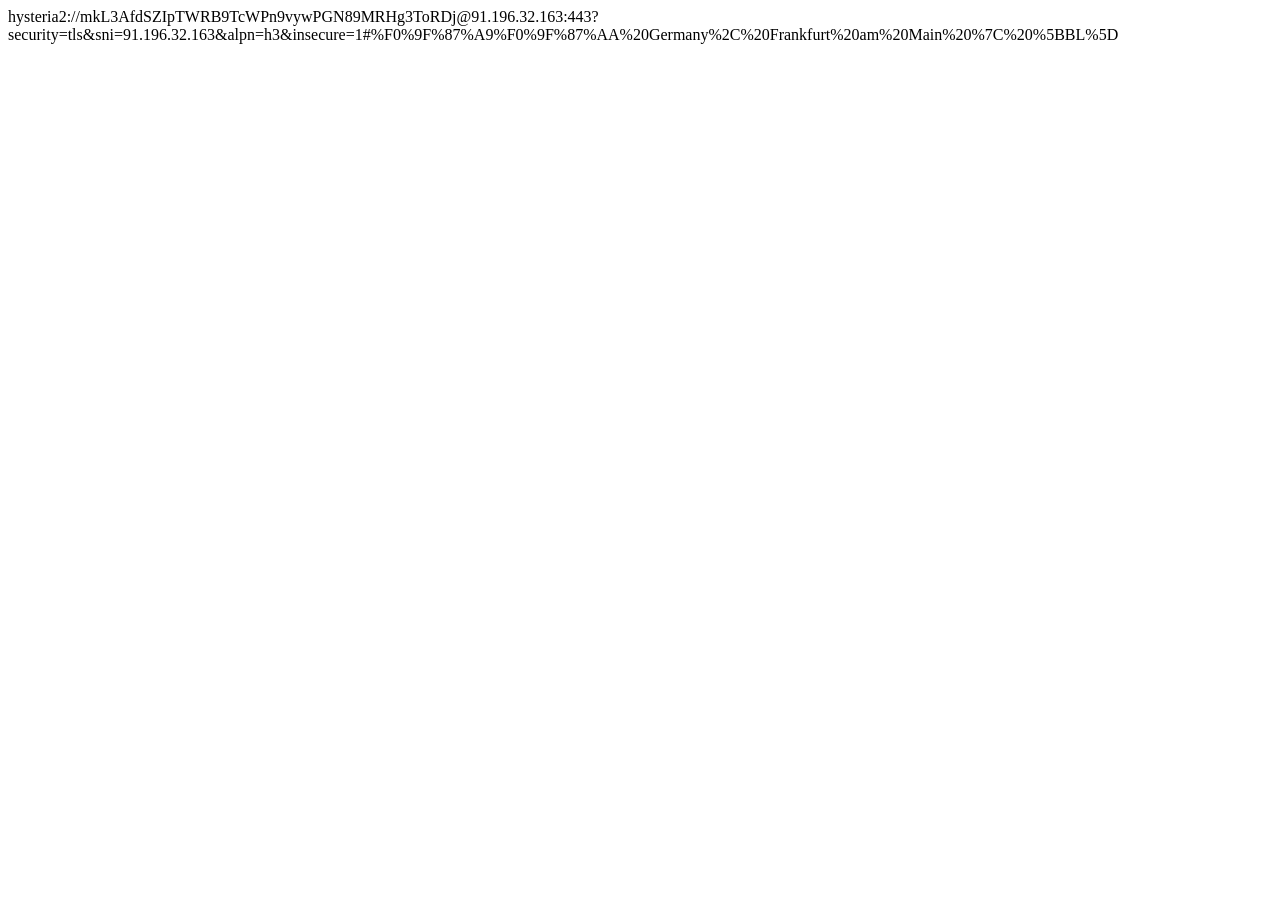
==== index.html @ 65f295ba "Initial commit with CI/CD" ====
<!DOCTYPE html>
<html lang="en">

<head>
    <meta charset="UTF-8">
    <meta name="viewport" content="width=device-width, initial-scale=1.0">
    <title>Document</title>
</head>

<body>
    hysteria2://mkL3AfdSZIpTWRB9TcWPn9vywPGN89MRHg3ToRDj@91.196.32.163:443?security=tls&sni=91.196.32.163&alpn=h3&insecure=1#%F0%9F%87%A9%F0%9F%87%AA%20Germany%2C%20Frankfurt%20am%20Main%20%7C%20%5BBL%5D
</body>

</html>
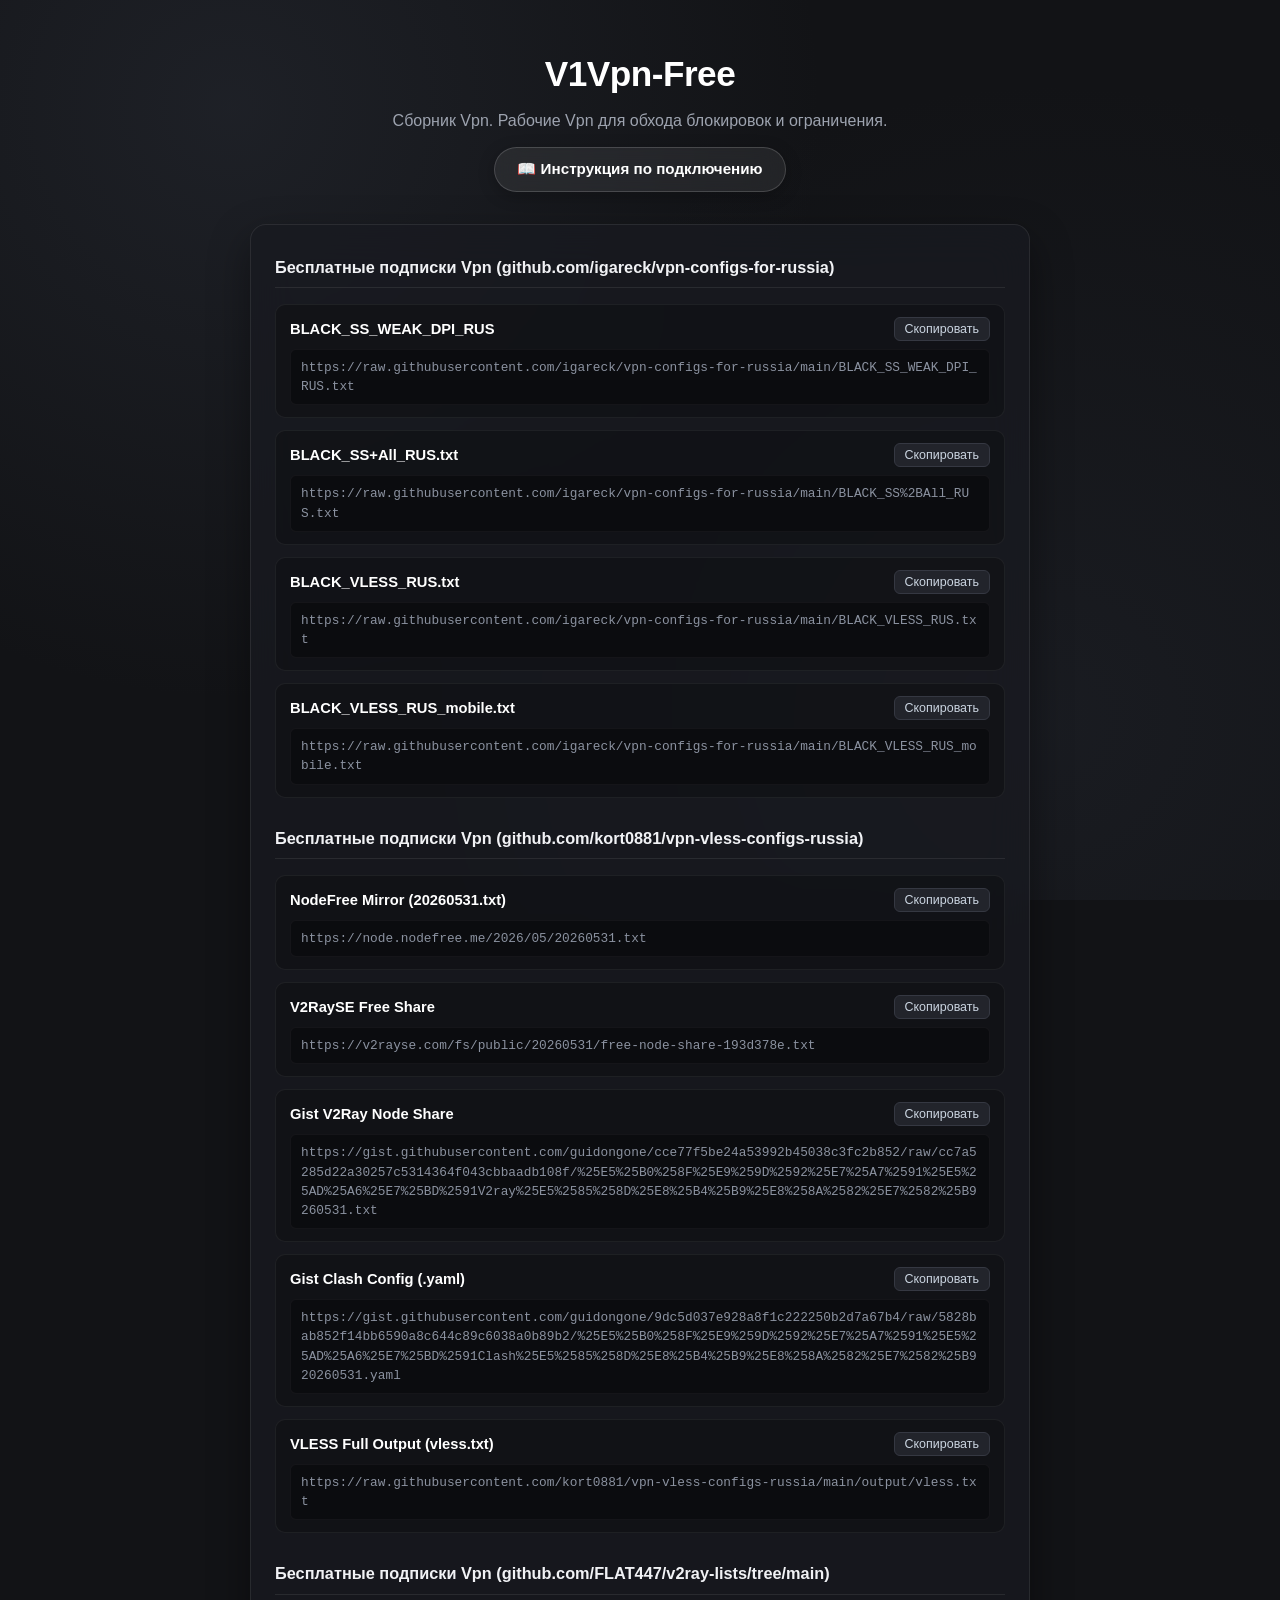
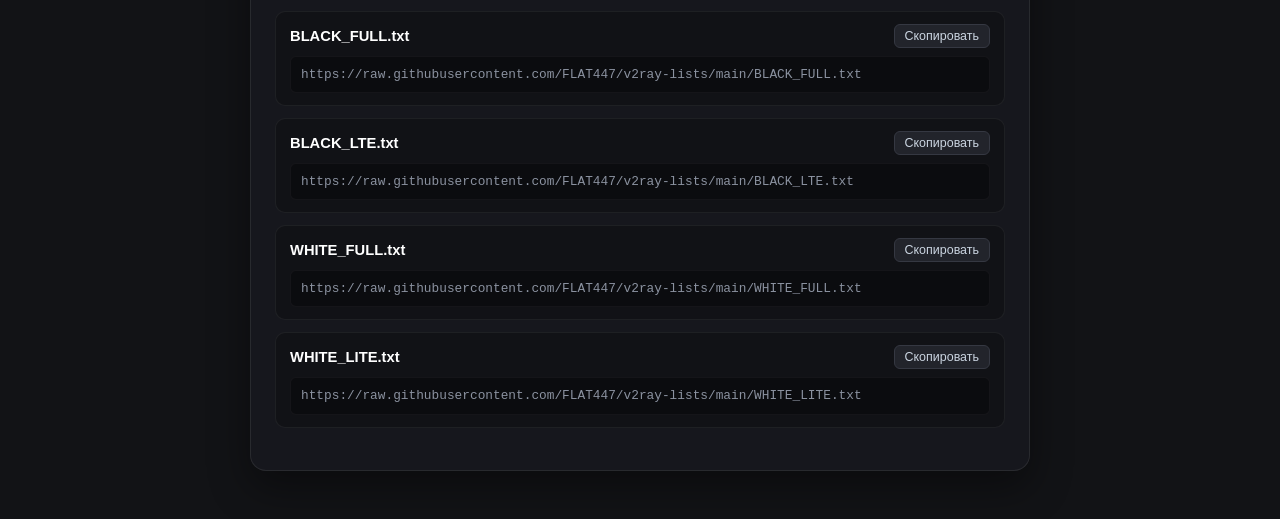
==== commit f53f9b8b: "global update" ====
--- a/index.html
+++ b/index.html
@@ -1,14 +1,80 @@
 <!DOCTYPE html>
-<html lang="en">
-
+<html lang="ru">
 <head>
     <meta charset="UTF-8">
     <meta name="viewport" content="width=device-width, initial-scale=1.0">
-    <title>Document</title>
+    <title>V1Vpn - Free</title>
+    <link rel="stylesheet" href="static/css/style.css">
 </head>
+<body>
+    <div class="container">
+        <div class="header">
+            <h1 class="title">V1Vpn-Free</h1>
+            <p class="subtitle">Сборник Vpn. Рабочие Vpn для обхода блокировок и ограничения.</p>
+            <a href="guide.html" class="guide-banner-btn">📖 Инструкция по подключению</a>
+        </div>
+        <div class="sub-key">
+            <h4>Бесплатные подписки Vpn (github.com/igareck/vpn-configs-for-russia)</h4>
 
-<body>
-    hysteria2://mkL3AfdSZIpTWRB9TcWPn9vywPGN89MRHg3ToRDj@91.196.32.163:443?security=tls&sni=91.196.32.163&alpn=h3&insecure=1#%F0%9F%87%A9%F0%9F%87%AA%20Germany%2C%20Frankfurt%20am%20Main%20%7C%20%5BBL%5D
+            <div class="sub-item">
+                <div class="sub-info"><span class="sub-name">BLACK_SS_WEAK_DPI_RUS</span><button class="copy-btn" onclick="copyUrl(this)">Скопировать</button></div>
+                <div class="sub-url">https://raw.githubusercontent.com/igareck/vpn-configs-for-russia/main/BLACK_SS_WEAK_DPI_RUS.txt</div>
+            </div>
+            <div class="sub-item">
+                <div class="sub-info"><span class="sub-name">BLACK_SS+All_RUS.txt</span><button class="copy-btn" onclick="copyUrl(this)">Скопировать</button></div>
+                <div class="sub-url">https://raw.githubusercontent.com/igareck/vpn-configs-for-russia/main/BLACK_SS%2BAll_RUS.txt</div>
+            </div>
+            <div class="sub-item">
+                <div class="sub-info"><span class="sub-name">BLACK_VLESS_RUS.txt</span><button class="copy-btn" onclick="copyUrl(this)">Скопировать</button></div>
+                <div class="sub-url">https://raw.githubusercontent.com/igareck/vpn-configs-for-russia/main/BLACK_VLESS_RUS.txt</div>
+            </div>
+            <div class="sub-item">
+                <div class="sub-info"><span class="sub-name">BLACK_VLESS_RUS_mobile.txt</span><button class="copy-btn" onclick="copyUrl(this)">Скопировать</button></div>
+                <div class="sub-url">https://raw.githubusercontent.com/igareck/vpn-configs-for-russia/main/BLACK_VLESS_RUS_mobile.txt</div>
+            </div>
+            <h4>Бесплатные подписки Vpn (github.com/kort0881/vpn-vless-configs-russia)</h4>
+
+            <div class="sub-item">
+                <div class="sub-info"><span class="sub-name">NodeFree Mirror (20260531.txt)</span><button class="copy-btn" onclick="copyUrl(this)">Скопировать</button></div>
+                <div class="sub-url">https://node.nodefree.me/2026/05/20260531.txt</div>
+            </div>
+            <div class="sub-item">
+                <div class="sub-info"><span class="sub-name">V2RaySE Free Share</span><button class="copy-btn" onclick="copyUrl(this)">Скопировать</button></div>
+                <div class="sub-url">https://v2rayse.com/fs/public/20260531/free-node-share-193d378e.txt</div>
+            </div>
+            <div class="sub-item">
+                <div class="sub-info"><span class="sub-name">Gist V2Ray Node Share</span><button class="copy-btn" onclick="copyUrl(this)">Скопировать</button></div>
+                <div class="sub-url">https://gist.githubusercontent.com/guidongone/cce77f5be24a53992b45038c3fc2b852/raw/cc7a5285d22a30257c5314364f043cbbaadb108f/%25E5%25B0%258F%25E9%259D%2592%25E7%25A7%2591%25E5%25AD%25A6%25E7%25BD%2591V2ray%25E5%2585%258D%25E8%25B4%25B9%25E8%258A%2582%25E7%2582%25B9260531.txt</div>
+            </div>
+            <div class="sub-item">
+                <div class="sub-info"><span class="sub-name">Gist Clash Config (.yaml)</span><button class="copy-btn" onclick="copyUrl(this)">Скопировать</button></div>
+                <div class="sub-url">https://gist.githubusercontent.com/guidongone/9dc5d037e928a8f1c222250b2d7a67b4/raw/5828bab852f14bb6590a8c644c89c6038a0b89b2/%25E5%25B0%258F%25E9%259D%2592%25E7%25A7%2591%25E5%25AD%25A6%25E7%25BD%2591Clash%25E5%2585%258D%25E8%25B4%25B9%25E8%258A%2582%25E7%2582%25B920260531.yaml</div>
+            </div>
+            <div class="sub-item">
+                <div class="sub-info"><span class="sub-name">VLESS Full Output (vless.txt)</span><button class="copy-btn" onclick="copyUrl(this)">Скопировать</button></div>
+                <div class="sub-url">https://raw.githubusercontent.com/kort0881/vpn-vless-configs-russia/main/output/vless.txt</div>
+            </div>
+            <h4>Бесплатные подписки Vpn (github.com/FLAT447/v2ray-lists/tree/main)</h4>
+
+            <div class="sub-item">
+                <div class="sub-info"><span class="sub-name">BLACK_FULL.txt</span><button class="copy-btn" onclick="copyUrl(this)">Скопировать</button></div>
+                <div class="sub-url">https://raw.githubusercontent.com/FLAT447/v2ray-lists/main/BLACK_FULL.txt</div>
+            </div>
+            <div class="sub-item">
+                <div class="sub-info"><span class="sub-name">BLACK_LTE.txt</span><button class="copy-btn" onclick="copyUrl(this)">Скопировать</button></div>
+                <div class="sub-url">https://raw.githubusercontent.com/FLAT447/v2ray-lists/main/BLACK_LTE.txt</div>
+            </div>
+            <div class="sub-item">
+                <div class="sub-info"><span class="sub-name">WHITE_FULL.txt</span><button class="copy-btn" onclick="copyUrl(this)">Скопировать</button></div>
+                <div class="sub-url">https://raw.githubusercontent.com/FLAT447/v2ray-lists/main/WHITE_FULL.txt</div>
+            </div>
+            <div class="sub-item">
+                <div class="sub-info"><span class="sub-name">WHITE_LITE.txt</span><button class="copy-btn" onclick="copyUrl(this)">Скопировать</button></div>
+                <div class="sub-url">https://raw.githubusercontent.com/FLAT447/v2ray-lists/main/WHITE_LITE.txt</div>
+            </div>
+        </div>
+    </div>
+    <div id="toast" class="toast">Ссылка скопирована в буфер!</div>
+    <script src="static/js/main.js"></script>
 </body>
-
 </html>
--- a/static/css/style.css
+++ b/static/css/style.css
@@ -0,0 +1,142 @@
+/* V1Vpn-Free: Серый минимализм с блюром */
+
+:root {
+    --bg: #121316;
+    --card-bg: rgba(24, 26, 32, 0.75);
+    --card-border: rgba(255, 255, 255, 0.08);
+    --item-bg: rgba(16, 17, 21, 0.65);
+    --item-border: rgba(255, 255, 255, 0.06);
+    --text-primary: #ededef;
+    --text-secondary: #9da3af;
+    --btn-bg: #22242b;
+    --btn-border: #353842;
+    --btn-hover: #2e313b;
+}
+
+* { box-sizing: border-box; margin: 0; padding: 0; }
+
+body {
+    background-color: var(--bg);
+    background-image: 
+        radial-gradient(circle at 18% 12%, rgba(65, 72, 88, 0.25) 0%, transparent 45%),
+        radial-gradient(circle at 82% 80%, rgba(45, 50, 62, 0.28) 0%, transparent 50%);
+    background-attachment: fixed;
+    color: var(--text-primary);
+    font-family: -apple-system, BlinkMacSystemFont, "Segoe UI", Roboto, sans-serif;
+    line-height: 1.5;
+    padding: 48px 16px;
+    min-height: 100vh;
+    display: flex;
+    justify-content: center;
+}
+
+.container { width: 100%; max-width: 780px; }
+
+/* Шапка и заголовки */
+.header { text-align: center; margin-bottom: 32px; }
+.title { font-size: 2.2rem; font-weight: 700; color: #fff; letter-spacing: -0.5px; margin-bottom: 8px; }
+.subtitle { color: var(--text-secondary); font-size: 1rem; }
+
+/* Кнопка перехода к инструкции */
+.guide-banner-btn {
+    display: inline-flex; align-items: center; gap: 8px; margin-top: 14px;
+    padding: 10px 22px; background: rgba(255, 255, 255, 0.07);
+    border: 1px solid rgba(255, 255, 255, 0.16); border-radius: 30px;
+    color: #fff; font-size: 0.95rem; font-weight: 600; text-decoration: none;
+    backdrop-filter: blur(12px); -webkit-backdrop-filter: blur(12px);
+    box-shadow: 0 4px 16px rgba(0, 0, 0, 0.25); transition: all 0.2s;
+}
+.guide-banner-btn:hover {
+    background: rgba(255, 255, 255, 0.14); border-color: rgba(255, 255, 255, 0.3);
+    transform: translateY(-2px); box-shadow: 0 8px 24px rgba(0, 0, 0, 0.35);
+}
+
+/* Карточка с размытым фоном */
+.sub-key {
+    background: var(--card-bg); border: 1px solid var(--card-border);
+    backdrop-filter: blur(20px); -webkit-backdrop-filter: blur(20px);
+    border-radius: 16px; padding: 30px 24px; box-shadow: 0 16px 40px rgba(0, 0, 0, 0.4);
+    overflow: hidden;
+}
+
+.sub-key h4 {
+    font-size: 1.02rem; font-weight: 600; color: #f1f2f5;
+    margin-top: 28px; margin-bottom: 16px; padding-bottom: 8px;
+    border-bottom: 1px solid var(--card-border);
+}
+.sub-key h4:first-child { margin-top: 0; }
+
+/* Элементы подписок */
+.sub-item {
+    background: var(--item-bg); border: 1px solid var(--item-border);
+    border-radius: 10px; padding: 12px 14px; margin-bottom: 12px;
+    transition: all 0.2s ease;
+}
+.sub-item:hover { border-color: rgba(255, 255, 255, 0.15); background: rgba(22, 24, 30, 0.85); }
+.sub-info { display: flex; justify-content: space-between; align-items: center; gap: 12px; margin-bottom: 8px; }
+.sub-name { font-size: 0.92rem; font-weight: 600; color: #fff; }
+
+.copy-btn {
+    background: var(--btn-bg); border: 1px solid var(--btn-border);
+    color: #cbd5e1; font-size: 0.78rem; font-weight: 500;
+    padding: 4px 10px; border-radius: 6px; cursor: pointer; transition: all 0.2s; white-space: nowrap;
+}
+.copy-btn:hover { background: var(--btn-hover); color: #fff; }
+.copy-btn.copied { background: #1f3328; border-color: #2d553f; color: #6ee7b7; }
+
+.sub-url {
+    font-family: ui-monospace, SFMono-Regular, monospace; font-size: 0.8rem;
+    color: #8b92a0; background: rgba(10, 11, 14, 0.7);
+    border: 1px solid rgba(255, 255, 255, 0.04); border-radius: 6px;
+    padding: 8px 10px; word-break: break-all; overflow-wrap: anywhere; user-select: all;
+}
+.sub-item:hover .sub-url { color: #cbd5e1; }
+
+/* Страница guide.html */
+.guide-back { display: inline-flex; align-items: center; color: var(--text-secondary); text-decoration: none; font-size: 0.88rem; margin-bottom: 14px; }
+.guide-back:hover { color: #fff; }
+.guide-content { overflow: visible; }
+.guide-section { margin-bottom: 32px; padding-bottom: 24px; border-bottom: 1px solid var(--card-border); }
+.guide-section:last-of-type { margin-bottom: 16px; padding-bottom: 16px; border-bottom: none; }
+.guide-badge {
+    display: inline-block; background: rgba(255, 255, 255, 0.06); border: 1px solid rgba(255, 255, 255, 0.12);
+    color: #a1a1aa; font-size: 0.76rem; font-weight: 600; text-transform: uppercase; padding: 3px 10px; border-radius: 6px; margin-bottom: 10px;
+}
+.guide-section h3 { font-size: 1.25rem; font-weight: 700; color: #fff; margin-bottom: 6px; }
+.guide-desc { color: var(--text-secondary); font-size: 0.92rem; margin-bottom: 18px; }
+.guide-step { display: flex; gap: 14px; margin-bottom: 14px; align-items: flex-start; }
+.step-num {
+    flex-shrink: 0; width: 28px; height: 28px; line-height: 26px; text-align: center;
+    border-radius: 50%; background: #22242c; border: 1px solid #3c404e; color: #fff; font-weight: 700; font-size: 0.84rem;
+}
+.step-body strong { color: #fff; font-size: 0.95rem; display: block; margin-bottom: 2px; }
+.step-body p { color: var(--text-secondary); font-size: 0.88rem; line-height: 1.45; }
+.step-body em { color: #e2e8f0; font-style: normal; background: rgba(255, 255, 255, 0.06); padding: 1px 5px; border-radius: 4px; }
+.inline-link { color: #cbd5e1; text-decoration: underline; }
+.guide-success { background: rgba(34, 197, 94, 0.08); border: 1px solid rgba(34, 197, 94, 0.25); border-radius: 8px; padding: 12px 16px; color: #86efac; font-size: 0.92rem; margin-top: 18px; }
+.tips-list { display: flex; flex-direction: column; gap: 12px; }
+.tip-item { background: var(--item-bg); border: 1px solid var(--item-border); border-radius: 8px; padding: 12px 14px; }
+.tip-item strong { color: #e2e8f0; font-size: 0.92rem; display: block; margin-bottom: 3px; }
+.tip-item p { color: var(--text-secondary); font-size: 0.86rem; }
+.guide-footer-action { text-align: center; margin-top: 24px; }
+.guide-primary-btn { display: inline-block; background: var(--btn-bg); border: 1px solid var(--btn-border); color: #fff; padding: 11px 22px; border-radius: 8px; text-decoration: none; font-size: 0.92rem; font-weight: 600; }
+.guide-primary-btn:hover { background: var(--btn-hover); border-color: rgba(255, 255, 255, 0.2); }
+
+/* Всплывающее уведомление */
+.toast {
+    position: fixed; bottom: 24px; left: 50%; transform: translateX(-50%) translateY(40px);
+    background: #1e2026; border: 1px solid #363a45; color: #f1f2f5; font-size: 0.86rem;
+    padding: 10px 18px; border-radius: 8px; box-shadow: 0 10px 25px rgba(0, 0, 0, 0.5);
+    opacity: 0; pointer-events: none; transition: all 0.25s ease;
+}
+.toast.show { transform: translateX(-50%) translateY(0); opacity: 1; }
+
+/* Адаптив */
+@media (max-width: 640px) {
+    body { padding: 24px 12px; }
+    .title { font-size: 1.75rem; }
+    .sub-key { padding: 20px 14px; border-radius: 12px; }
+    .sub-info { flex-wrap: wrap; }
+    .copy-btn { margin-left: auto; }
+    .guide-banner-btn { width: 100%; justify-content: center; }
+}
